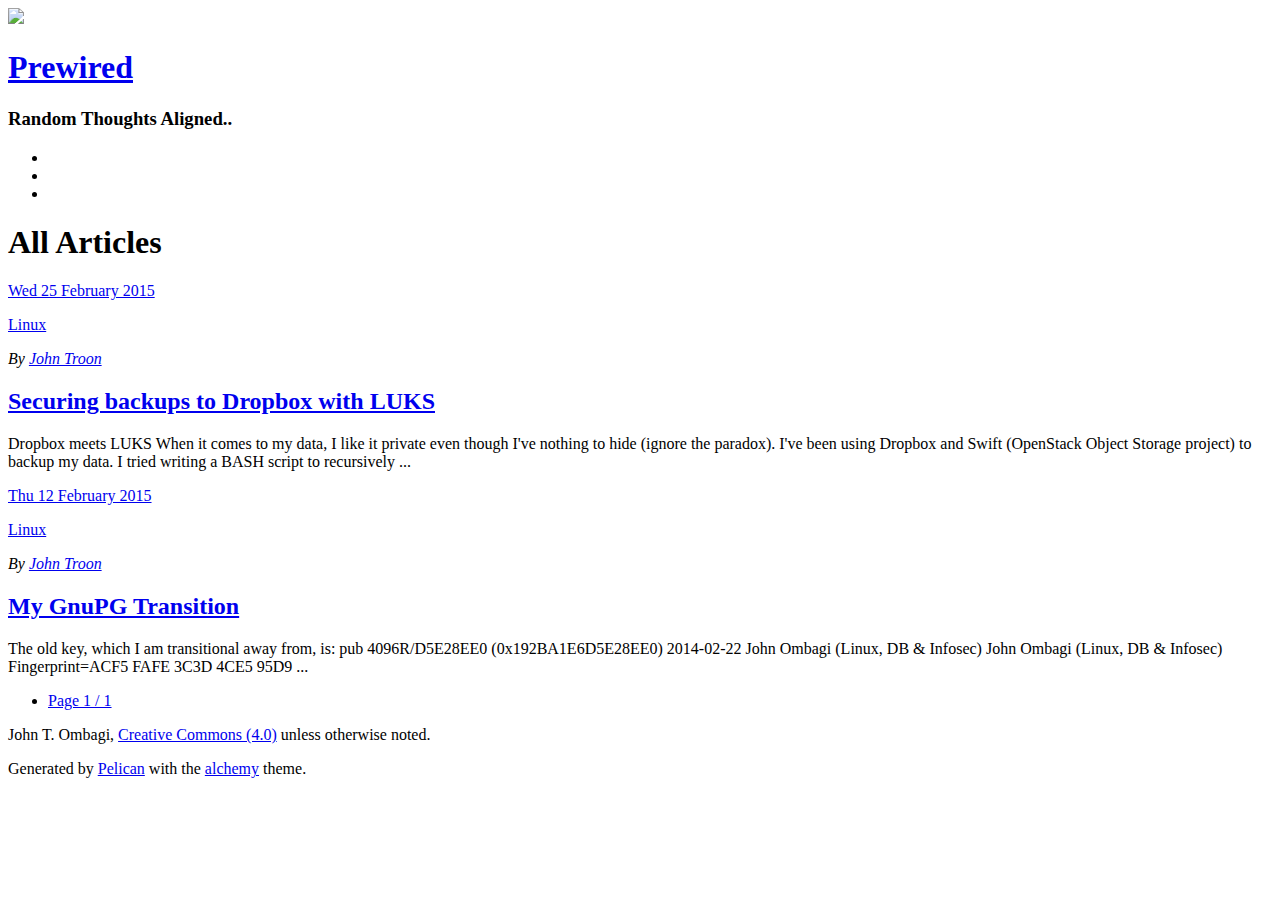
==== output/index.html @ 85cd3982 "made changes on 'Dropbox with LUKS' post" ====
<!DOCTYPE html>
<html lang="en">

<head>
      <meta charset="utf-8">
    <meta http-equiv="X-UA-Compatible" content="IE=edge,chrome=1">
    <meta name="viewport" content="width=device-width, initial-scale=1">
    <link rel="canonical" href="http://prewired.pw/index.html" />

    <title>Random Thoughts Aligned..</title>

      <link rel="icon" type="image/png" href="/favicon-196x196.png" sizes="196x196">
      <link rel="icon" type="image/png" href="/favicon-160x160.png" sizes="160x160">
      <link rel="icon" type="image/png" href="/favicon-96x96.png" sizes="96x96">
      <link rel="icon" type="image/png" href="/favicon-16x16.png" sizes="16x16">
      <link rel="icon" type="image/png" href="/favicon-32x32.png" sizes="32x32">


      <link type="application/atom+xml" rel="alternate" href="/feed/atom.xml"  title="Prewired Atom Feed">

    <link rel="stylesheet" href="http://prewired.pw/theme/css/style.css">

    <!--[if lt IE 9]>
      <script src="https://oss.maxcdn.com/libs/html5shiv/3.7.0/html5shiv.js"></script>
      <script src="https://oss.maxcdn.com/libs/respond.js/1.4.2/respond.min.js"></script>
    <![endif]-->


  <meta name="author" content="John T. Ombagi">
  <meta name="description" content="John Ombagi (aka Troon) personal blog and thoughts dump-site. InfoSec, Linux, Oracle, Databases and rants.">
</head>

<body>
<header class="header">
  <div class="container">
      <div class="header-image pull-left">
        <a class="nodec" href="http://prewired.pw"><img src=/images/profile.png></a>
      </div>
    <div class="header-inner">
      <h1 class="header-name">
        <a class="nodec" href="http://prewired.pw">Prewired</a>
      </h1>
      <h3 class="header-text">Random Thoughts Aligned..</h3>
      <ul class="header-menu list-inline">
          <li><a class="nodec icon-github" href="https://github.com/JohnTroony"></a></li>
          <li><a class="nodec icon-twitter" href="https://twitter.com/JohnTroony"></a></li>
          <li><a class="nodec icon-rss" href="/feed/atom.xml"></a></li>
      </ul>
    </div>
  </div>
</header> <!-- /.header -->  <div class="container">
    <h1>All Articles</h1>
  <div>
      <div class="post mini-post">
        <div class="row">
          <div class="col-md-4">
            <p class="post-date">
              <a class="text-muted" href="/2015/02/dropbox-with-LUKS.html" title="2015-02-25T12:28:00+03:00">Wed 25 February 2015</a>
            </p>
            <p class="post-category">
              <a href="http://prewired.pw/category/linux.html">Linux</a>
            </p>
              <address class="post-author">
                By <a href="http://prewired.pw/author/john-troon.html">John Troon</a>
              </address>
          </div>
          <div class="col-md-8">
            <h2 class="post-title">
              <a href="/2015/02/dropbox-with-LUKS.html" title="Permalink to Securing backups to Dropbox with LUKS">Securing backups to Dropbox with LUKS</a>
            </h2>
            <div class="post-content">
              Dropbox meets LUKS When it comes to my data, I like it private even though I've nothing to hide (ignore the paradox). I've been using Dropbox and Swift (OpenStack Object Storage project) to backup my data. I tried writing a BASH script to recursively ...
            </div>
          </div>
        </div>
      </div>
      <div class="post mini-post">
        <div class="row">
          <div class="col-md-4">
            <p class="post-date">
              <a class="text-muted" href="/2015/02/New-GPG.html" title="2015-02-12T16:28:00+03:00">Thu 12 February 2015</a>
            </p>
            <p class="post-category">
              <a href="http://prewired.pw/category/linux.html">Linux</a>
            </p>
              <address class="post-author">
                By <a href="http://prewired.pw/author/john-troon.html">John Troon</a>
              </address>
          </div>
          <div class="col-md-8">
            <h2 class="post-title">
              <a href="/2015/02/New-GPG.html" title="Permalink to My GnuPG Transition">My GnuPG Transition</a>
            </h2>
            <div class="post-content">
              The old key, which I am transitional away from, is: pub 4096R/D5E28EE0 (0x192BA1E6D5E28EE0) 2014-02-22 John Ombagi (Linux, DB & Infosec) <ombagi@promaxted.com> John Ombagi (Linux, DB & Infosec) <jayombagi@gmail.com> Fingerprint=ACF5 FAFE 3C3D 4CE5 95D9 ...
            </div>
          </div>
        </div>
      </div>
  </div>
  <ul class="pagination">
    <li class="disabled"><a href="#">Page 1 / 1</a></li>
  </ul>
</div>
  </div>
<footer class="footer">
  <div class="container">
    <p class="text-center">
      John T. Ombagi, <a href="http://creativecommons.org/licenses/by/4.0/" target="_blank">Creative Commons (4.0)</a> unless otherwise noted.
    </p>
    <div class="text-center">
      Generated by <a href="http://getpelican.com" target="_blank">Pelican</a> with the <a href="http://github.com/nairobilug/pelican-alchemy">alchemy</a> theme.
    </div>
  </div>
</footer> <!-- /.footer -->
  <script src="http://prewired.pw/theme/js/jquery.min.js"></script>
  <script src="http://prewired.pw/theme/js/bootstrap.min.js"></script>
</body> <!-- 42 -->

</html>
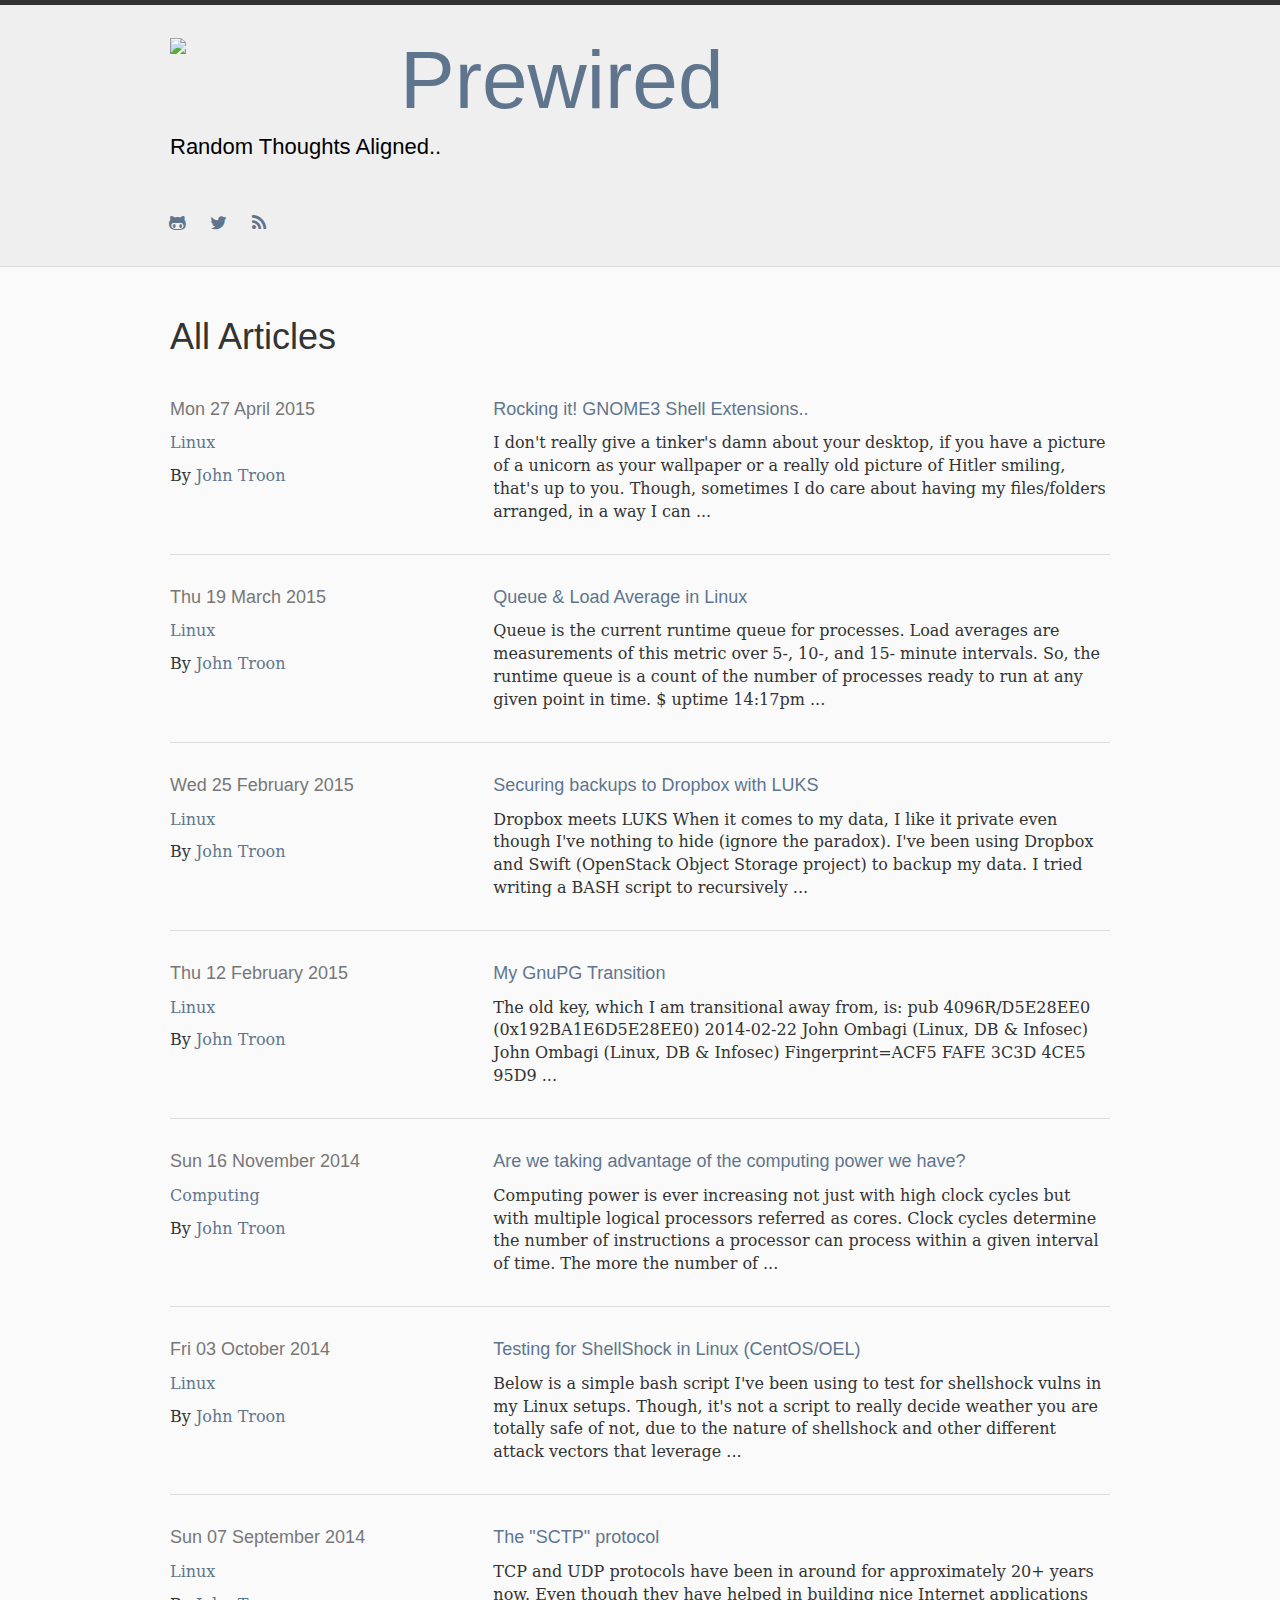
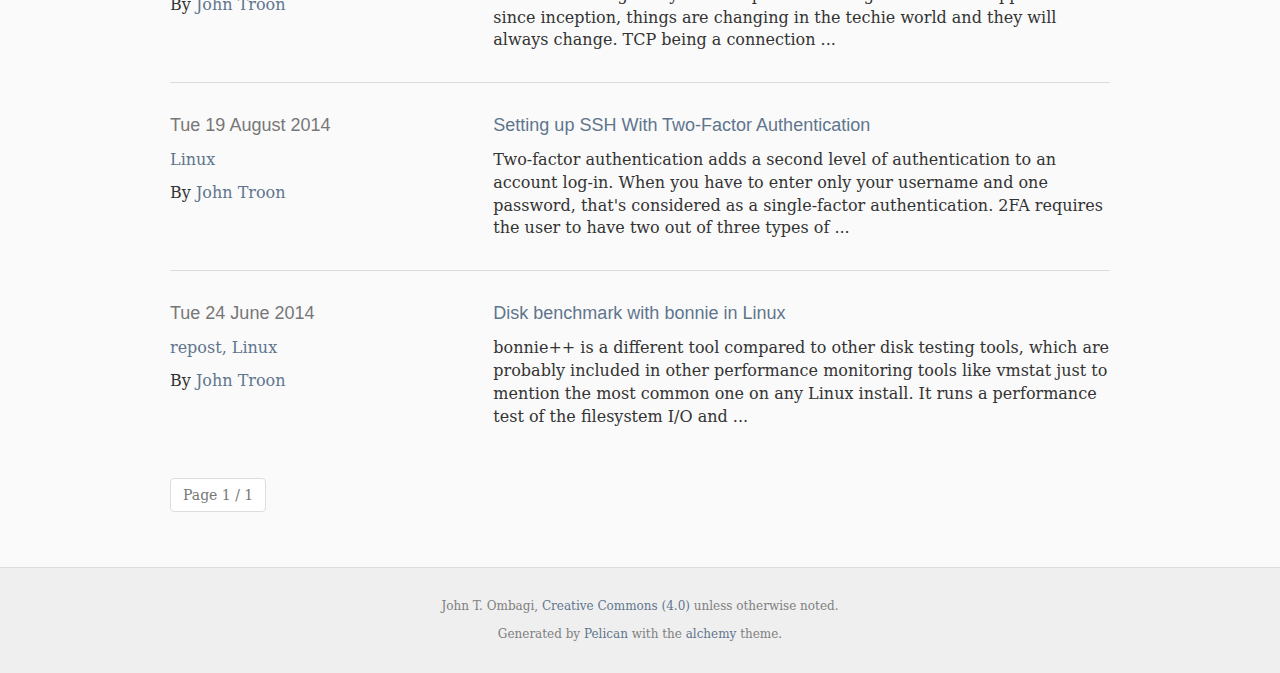
==== commit dc303760: "Merge branch 'master' of github.com:JohnTroony/prewired.pw" ====
--- a/output/index.html
+++ b/output/index.html
@@ -5,7 +5,7 @@
       <meta charset="utf-8">
     <meta http-equiv="X-UA-Compatible" content="IE=edge,chrome=1">
     <meta name="viewport" content="width=device-width, initial-scale=1">
-    <link rel="canonical" href="http://prewired.pw/index.html" />
+    <link rel="canonical" href="./index.html" />
 
     <title>Random Thoughts Aligned..</title>
 
@@ -18,7 +18,7 @@
 
       <link type="application/atom+xml" rel="alternate" href="/feed/atom.xml"  title="Prewired Atom Feed">
 
-    <link rel="stylesheet" href="http://prewired.pw/theme/css/style.css">
+    <link rel="stylesheet" href="./theme/css/style.css">
 
     <!--[if lt IE 9]>
       <script src="https://oss.maxcdn.com/libs/html5shiv/3.7.0/html5shiv.js"></script>
@@ -34,11 +34,11 @@
 <header class="header">
   <div class="container">
       <div class="header-image pull-left">
-        <a class="nodec" href="http://prewired.pw"><img src=/images/profile.png></a>
+        <a class="nodec" href="."><img src=/images/profile.png></a>
       </div>
     <div class="header-inner">
       <h1 class="header-name">
-        <a class="nodec" href="http://prewired.pw">Prewired</a>
+        <a class="nodec" href=".">Prewired</a>
       </h1>
       <h3 class="header-text">Random Thoughts Aligned..</h3>
       <ul class="header-menu list-inline">
@@ -55,13 +55,59 @@
         <div class="row">
           <div class="col-md-4">
             <p class="post-date">
+              <a class="text-muted" href="/2015/04/gnome-extension.html" title="2015-04-27T14:15:00+03:00">Mon 27 April 2015</a>
+            </p>
+            <p class="post-category">
+              <a href="./category/linux.html">Linux</a>
+            </p>
+              <address class="post-author">
+                By <a href="./author/john-troon.html">John Troon</a>
+              </address>
+          </div>
+          <div class="col-md-8">
+            <h2 class="post-title">
+              <a href="/2015/04/gnome-extension.html" title="Permalink to Rocking it! GNOME3 Shell Extensions..">Rocking it! GNOME3 Shell Extensions..</a>
+            </h2>
+            <div class="post-content">
+              I don't really give a tinker's damn about your desktop, if you have a picture of a unicorn as your wallpaper or a really old picture of Hitler smiling, that's up to you. Though, sometimes I do care about having my files/folders arranged, in a way I can ...
+            </div>
+          </div>
+        </div>
+      </div>
+      <div class="post mini-post">
+        <div class="row">
+          <div class="col-md-4">
+            <p class="post-date">
+              <a class="text-muted" href="/2015/03/Queue-and-CPULoads.html" title="2015-03-19T14:15:00+03:00">Thu 19 March 2015</a>
+            </p>
+            <p class="post-category">
+              <a href="./category/linux.html">Linux</a>
+            </p>
+              <address class="post-author">
+                By <a href="./author/john-troon.html">John Troon</a>
+              </address>
+          </div>
+          <div class="col-md-8">
+            <h2 class="post-title">
+              <a href="/2015/03/Queue-and-CPULoads.html" title="Permalink to Queue & Load Average in Linux">Queue & Load Average in Linux</a>
+            </h2>
+            <div class="post-content">
+              Queue is the current runtime queue for processes. Load averages are measurements of this metric over 5-, 10-, and 15- minute intervals. So, the runtime queue is a count of the number of processes ready to run at any given point in time. $ uptime 14:17pm ...
+            </div>
+          </div>
+        </div>
+      </div>
+      <div class="post mini-post">
+        <div class="row">
+          <div class="col-md-4">
+            <p class="post-date">
               <a class="text-muted" href="/2015/02/dropbox-with-LUKS.html" title="2015-02-25T12:28:00+03:00">Wed 25 February 2015</a>
             </p>
             <p class="post-category">
-              <a href="http://prewired.pw/category/linux.html">Linux</a>
-            </p>
-              <address class="post-author">
-                By <a href="http://prewired.pw/author/john-troon.html">John Troon</a>
+              <a href="./category/linux.html">Linux</a>
+            </p>
+              <address class="post-author">
+                By <a href="./author/john-troon.html">John Troon</a>
               </address>
           </div>
           <div class="col-md-8">
@@ -81,10 +127,10 @@
               <a class="text-muted" href="/2015/02/New-GPG.html" title="2015-02-12T16:28:00+03:00">Thu 12 February 2015</a>
             </p>
             <p class="post-category">
-              <a href="http://prewired.pw/category/linux.html">Linux</a>
-            </p>
-              <address class="post-author">
-                By <a href="http://prewired.pw/author/john-troon.html">John Troon</a>
+              <a href="./category/linux.html">Linux</a>
+            </p>
+              <address class="post-author">
+                By <a href="./author/john-troon.html">John Troon</a>
               </address>
           </div>
           <div class="col-md-8">
@@ -93,6 +139,121 @@
             </h2>
             <div class="post-content">
               The old key, which I am transitional away from, is: pub 4096R/D5E28EE0 (0x192BA1E6D5E28EE0) 2014-02-22 John Ombagi (Linux, DB & Infosec) <ombagi@promaxted.com> John Ombagi (Linux, DB & Infosec) <jayombagi@gmail.com> Fingerprint=ACF5 FAFE 3C3D 4CE5 95D9 ...
+            </div>
+          </div>
+        </div>
+      </div>
+      <div class="post mini-post">
+        <div class="row">
+          <div class="col-md-4">
+            <p class="post-date">
+              <a class="text-muted" href="/2014/11/computing-power.html" title="2014-11-16T09:28:00+03:00">Sun 16 November 2014</a>
+            </p>
+            <p class="post-category">
+              <a href="./category/computing.html">Computing</a>
+            </p>
+              <address class="post-author">
+                By <a href="./author/john-troon.html">John Troon</a>
+              </address>
+          </div>
+          <div class="col-md-8">
+            <h2 class="post-title">
+              <a href="/2014/11/computing-power.html" title="Permalink to Are we taking advantage of the computing power we have?">Are we taking advantage of the computing power we have?</a>
+            </h2>
+            <div class="post-content">
+              Computing power is ever increasing not just with high clock cycles but with multiple logical processors referred as cores. Clock cycles determine the number of instructions a processor can process within a given interval of time. The more the number of ...
+            </div>
+          </div>
+        </div>
+      </div>
+      <div class="post mini-post">
+        <div class="row">
+          <div class="col-md-4">
+            <p class="post-date">
+              <a class="text-muted" href="/2014/10/testing-shellshock.html" title="2014-10-03T16:00:00+03:00">Fri 03 October 2014</a>
+            </p>
+            <p class="post-category">
+              <a href="./category/linux.html">Linux</a>
+            </p>
+              <address class="post-author">
+                By <a href="./author/john-troon.html">John Troon</a>
+              </address>
+          </div>
+          <div class="col-md-8">
+            <h2 class="post-title">
+              <a href="/2014/10/testing-shellshock.html" title="Permalink to Testing for ShellShock in Linux (CentOS/OEL)">Testing for ShellShock in Linux (CentOS/OEL)</a>
+            </h2>
+            <div class="post-content">
+              Below is a simple bash script I've been using to test for shellshock vulns in my Linux setups. Though, it's not a script to really decide weather you are totally safe of not, due to the nature of shellshock and other different attack vectors that leverage ...
+            </div>
+          </div>
+        </div>
+      </div>
+      <div class="post mini-post">
+        <div class="row">
+          <div class="col-md-4">
+            <p class="post-date">
+              <a class="text-muted" href="/2014/09/SCTP-protocol.html" title="2014-09-07T12:28:00+03:00">Sun 07 September 2014</a>
+            </p>
+            <p class="post-category">
+              <a href="./category/linux.html">Linux</a>
+            </p>
+              <address class="post-author">
+                By <a href="./author/john-troon.html">John Troon</a>
+              </address>
+          </div>
+          <div class="col-md-8">
+            <h2 class="post-title">
+              <a href="/2014/09/SCTP-protocol.html" title="Permalink to The "SCTP" protocol">The "SCTP" protocol</a>
+            </h2>
+            <div class="post-content">
+              TCP and UDP protocols have been in around for approximately 20+ years now. Even though they have helped in building nice Internet applications since inception, things are changing in the techie world and they will always change. TCP being a connection ...
+            </div>
+          </div>
+        </div>
+      </div>
+      <div class="post mini-post">
+        <div class="row">
+          <div class="col-md-4">
+            <p class="post-date">
+              <a class="text-muted" href="/2014/08/SSH-with-2FA.html" title="2014-08-19T09:00:00+03:00">Tue 19 August 2014</a>
+            </p>
+            <p class="post-category">
+              <a href="./category/linux.html">Linux</a>
+            </p>
+              <address class="post-author">
+                By <a href="./author/john-troon.html">John Troon</a>
+              </address>
+          </div>
+          <div class="col-md-8">
+            <h2 class="post-title">
+              <a href="/2014/08/SSH-with-2FA.html" title="Permalink to Setting up SSH With Two-Factor Authentication">Setting up SSH With Two-Factor Authentication</a>
+            </h2>
+            <div class="post-content">
+              Two-factor authentication adds a second level of authentication to an account log-in. When you have to enter only your username and one password, that's considered as a single-factor authentication. 2FA requires the user to have two out of three types of ...
+            </div>
+          </div>
+        </div>
+      </div>
+      <div class="post mini-post">
+        <div class="row">
+          <div class="col-md-4">
+            <p class="post-date">
+              <a class="text-muted" href="/2014/06/disk-benchmark.html" title="2014-06-24T08:00:00+03:00">Tue 24 June 2014</a>
+            </p>
+            <p class="post-category">
+              <a href="./category/repost-linux.html">repost, Linux</a>
+            </p>
+              <address class="post-author">
+                By <a href="./author/john-troon.html">John Troon</a>
+              </address>
+          </div>
+          <div class="col-md-8">
+            <h2 class="post-title">
+              <a href="/2014/06/disk-benchmark.html" title="Permalink to Disk benchmark with bonnie in Linux">Disk benchmark with bonnie in Linux</a>
+            </h2>
+            <div class="post-content">
+              bonnie++ is a different tool compared to other disk testing tools, which are probably included in other performance monitoring tools like vmstat just to mention the most common one on any Linux install. It runs a performance test of the filesystem I/O and ...
             </div>
           </div>
         </div>
@@ -113,8 +274,8 @@
     </div>
   </div>
 </footer> <!-- /.footer -->
-  <script src="http://prewired.pw/theme/js/jquery.min.js"></script>
-  <script src="http://prewired.pw/theme/js/bootstrap.min.js"></script>
+  <script src="./theme/js/jquery.min.js"></script>
+  <script src="./theme/js/bootstrap.min.js"></script>
 </body> <!-- 42 -->
 
 </html>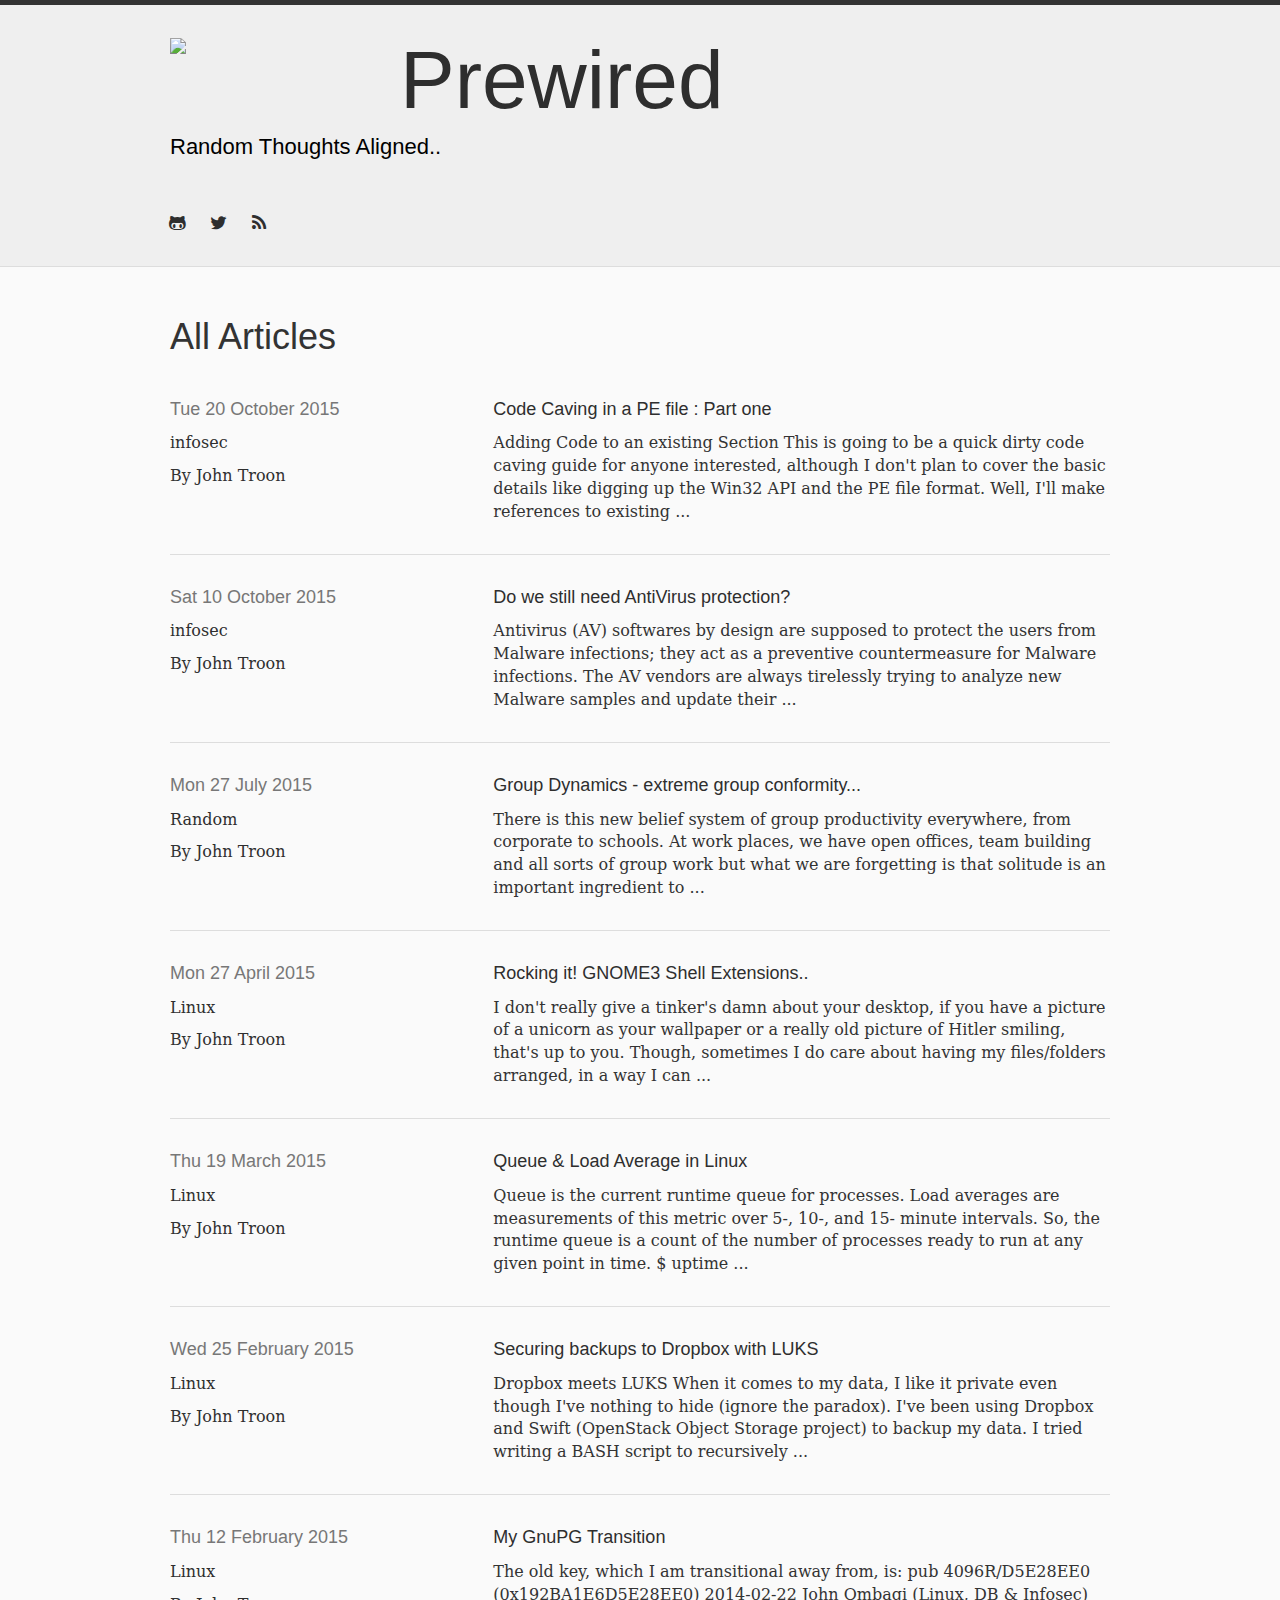
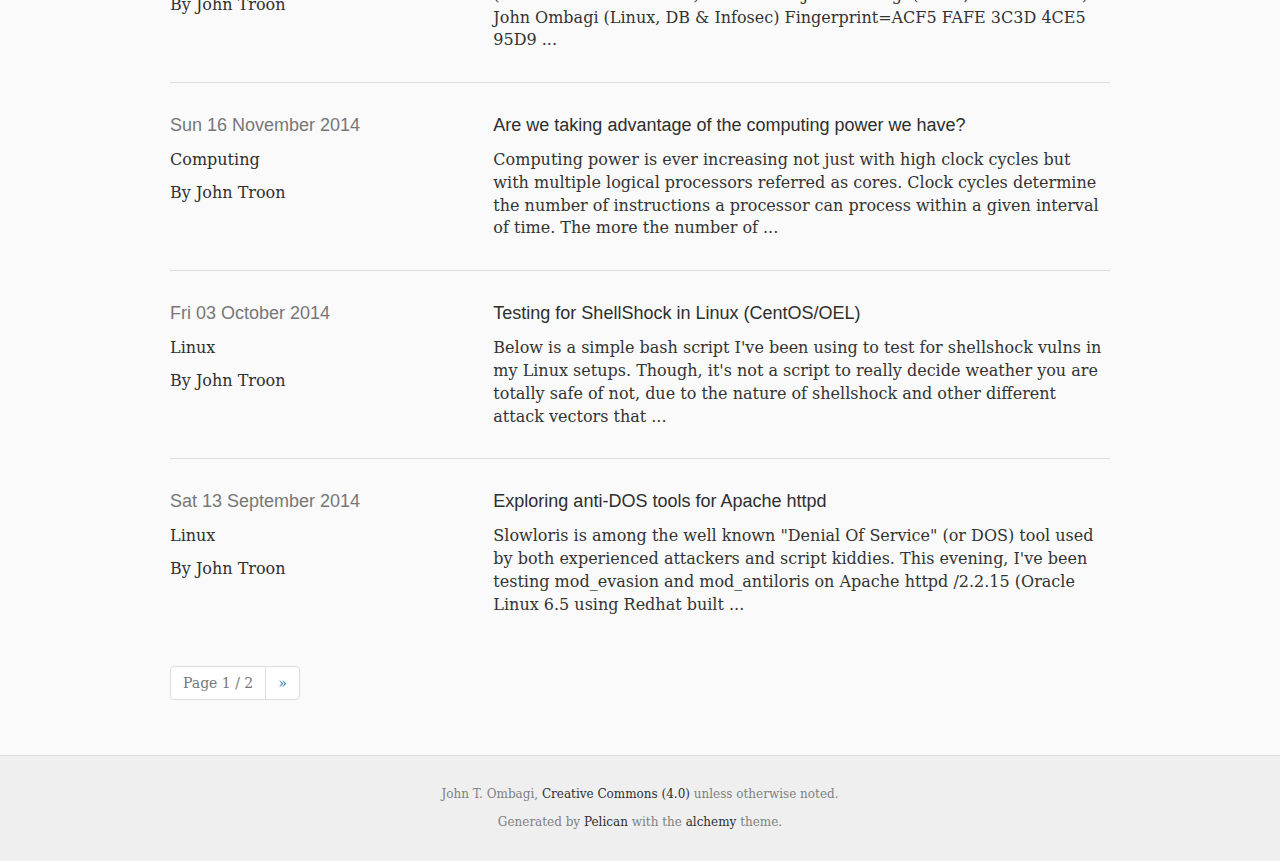
==== commit 2a6d4c33: "Add new blog posts" ====
--- a/output/index.html
+++ b/output/index.html
@@ -55,6 +55,75 @@
         <div class="row">
           <div class="col-md-4">
             <p class="post-date">
+              <a class="text-muted" href="/2015/10/code-caving-part1.html" title="2015-10-20T15:20:00+03:00">Tue 20 October 2015</a>
+            </p>
+            <p class="post-category">
+              <a href="./category/infosec.html">infosec</a>
+            </p>
+              <address class="post-author">
+                By <a href="./author/john-troon.html">John Troon</a>
+              </address>
+          </div>
+          <div class="col-md-8">
+            <h2 class="post-title">
+              <a href="/2015/10/code-caving-part1.html" title="Permalink to Code Caving in a PE file : Part one">Code Caving in a PE file : Part one</a>
+            </h2>
+            <div class="post-content">
+              Adding Code to an existing Section This is going to be a quick dirty code caving guide for anyone interested, although I don't plan to cover the basic details like digging up the Win32 API and the PE file format. Well, I'll make references to existing ...
+            </div>
+          </div>
+        </div>
+      </div>
+      <div class="post mini-post">
+        <div class="row">
+          <div class="col-md-4">
+            <p class="post-date">
+              <a class="text-muted" href="/2015/10/are-AV-still-useful.html" title="2015-10-10T11:41:00+03:00">Sat 10 October 2015</a>
+            </p>
+            <p class="post-category">
+              <a href="./category/infosec.html">infosec</a>
+            </p>
+              <address class="post-author">
+                By <a href="./author/john-troon.html">John Troon</a>
+              </address>
+          </div>
+          <div class="col-md-8">
+            <h2 class="post-title">
+              <a href="/2015/10/are-AV-still-useful.html" title="Permalink to Do we still need AntiVirus protection?">Do we still need AntiVirus protection?</a>
+            </h2>
+            <div class="post-content">
+              Antivirus (AV) softwares by design are supposed to protect the users from Malware infections; they act as a preventive countermeasure for Malware infections. The AV vendors are always tirelessly trying to analyze new Malware samples and update their ...
+            </div>
+          </div>
+        </div>
+      </div>
+      <div class="post mini-post">
+        <div class="row">
+          <div class="col-md-4">
+            <p class="post-date">
+              <a class="text-muted" href="/2015/07/group-dynamics.html" title="2015-07-27T09:28:00+03:00">Mon 27 July 2015</a>
+            </p>
+            <p class="post-category">
+              <a href="./category/random.html">Random</a>
+            </p>
+              <address class="post-author">
+                By <a href="./author/john-troon.html">John Troon</a>
+              </address>
+          </div>
+          <div class="col-md-8">
+            <h2 class="post-title">
+              <a href="/2015/07/group-dynamics.html" title="Permalink to Group Dynamics - extreme group conformity...">Group Dynamics - extreme group conformity...</a>
+            </h2>
+            <div class="post-content">
+              There is this new belief system of group productivity everywhere, from corporate to schools. At work places, we have open offices, team building and all sorts of group work but what we are forgetting is that solitude is an important ingredient to ...
+            </div>
+          </div>
+        </div>
+      </div>
+      <div class="post mini-post">
+        <div class="row">
+          <div class="col-md-4">
+            <p class="post-date">
               <a class="text-muted" href="/2015/04/gnome-extension.html" title="2015-04-27T14:15:00+03:00">Mon 27 April 2015</a>
             </p>
             <p class="post-category">
@@ -92,7 +161,7 @@
               <a href="/2015/03/Queue-and-CPULoads.html" title="Permalink to Queue & Load Average in Linux">Queue & Load Average in Linux</a>
             </h2>
             <div class="post-content">
-              Queue is the current runtime queue for processes. Load averages are measurements of this metric over 5-, 10-, and 15- minute intervals. So, the runtime queue is a count of the number of processes ready to run at any given point in time. $ uptime 14:17pm ...
+              Queue is the current runtime queue for processes. Load averages are measurements of this metric over 5-, 10-, and 15- minute intervals. So, the runtime queue is a count of the number of processes ready to run at any given point in time. $ uptime ...
             </div>
           </div>
         </div>
@@ -184,83 +253,38 @@
               <a href="/2014/10/testing-shellshock.html" title="Permalink to Testing for ShellShock in Linux (CentOS/OEL)">Testing for ShellShock in Linux (CentOS/OEL)</a>
             </h2>
             <div class="post-content">
-              Below is a simple bash script I've been using to test for shellshock vulns in my Linux setups. Though, it's not a script to really decide weather you are totally safe of not, due to the nature of shellshock and other different attack vectors that leverage ...
-            </div>
-          </div>
-        </div>
-      </div>
-      <div class="post mini-post">
-        <div class="row">
-          <div class="col-md-4">
-            <p class="post-date">
-              <a class="text-muted" href="/2014/09/SCTP-protocol.html" title="2014-09-07T12:28:00+03:00">Sun 07 September 2014</a>
-            </p>
-            <p class="post-category">
-              <a href="./category/linux.html">Linux</a>
-            </p>
-              <address class="post-author">
-                By <a href="./author/john-troon.html">John Troon</a>
-              </address>
-          </div>
-          <div class="col-md-8">
-            <h2 class="post-title">
-              <a href="/2014/09/SCTP-protocol.html" title="Permalink to The "SCTP" protocol">The "SCTP" protocol</a>
-            </h2>
-            <div class="post-content">
-              TCP and UDP protocols have been in around for approximately 20+ years now. Even though they have helped in building nice Internet applications since inception, things are changing in the techie world and they will always change. TCP being a connection ...
-            </div>
-          </div>
-        </div>
-      </div>
-      <div class="post mini-post">
-        <div class="row">
-          <div class="col-md-4">
-            <p class="post-date">
-              <a class="text-muted" href="/2014/08/SSH-with-2FA.html" title="2014-08-19T09:00:00+03:00">Tue 19 August 2014</a>
-            </p>
-            <p class="post-category">
-              <a href="./category/linux.html">Linux</a>
-            </p>
-              <address class="post-author">
-                By <a href="./author/john-troon.html">John Troon</a>
-              </address>
-          </div>
-          <div class="col-md-8">
-            <h2 class="post-title">
-              <a href="/2014/08/SSH-with-2FA.html" title="Permalink to Setting up SSH With Two-Factor Authentication">Setting up SSH With Two-Factor Authentication</a>
-            </h2>
-            <div class="post-content">
-              Two-factor authentication adds a second level of authentication to an account log-in. When you have to enter only your username and one password, that's considered as a single-factor authentication. 2FA requires the user to have two out of three types of ...
-            </div>
-          </div>
-        </div>
-      </div>
-      <div class="post mini-post">
-        <div class="row">
-          <div class="col-md-4">
-            <p class="post-date">
-              <a class="text-muted" href="/2014/06/disk-benchmark.html" title="2014-06-24T08:00:00+03:00">Tue 24 June 2014</a>
-            </p>
-            <p class="post-category">
-              <a href="./category/repost-linux.html">repost, Linux</a>
-            </p>
-              <address class="post-author">
-                By <a href="./author/john-troon.html">John Troon</a>
-              </address>
-          </div>
-          <div class="col-md-8">
-            <h2 class="post-title">
-              <a href="/2014/06/disk-benchmark.html" title="Permalink to Disk benchmark with bonnie in Linux">Disk benchmark with bonnie in Linux</a>
-            </h2>
-            <div class="post-content">
-              bonnie++ is a different tool compared to other disk testing tools, which are probably included in other performance monitoring tools like vmstat just to mention the most common one on any Linux install. It runs a performance test of the filesystem I/O and ...
+              Below is a simple bash script I've been using to test for shellshock vulns in my Linux setups. Though, it's not a script to really decide weather you are totally safe of not, due to the nature of shellshock and other different attack vectors that ...
+            </div>
+          </div>
+        </div>
+      </div>
+      <div class="post mini-post">
+        <div class="row">
+          <div class="col-md-4">
+            <p class="post-date">
+              <a class="text-muted" href="/2014/09/exploring-anti-DOS-tools-for-Apache-httpd.html" title="2014-09-13T18:28:00+03:00">Sat 13 September 2014</a>
+            </p>
+            <p class="post-category">
+              <a href="./category/linux.html">Linux</a>
+            </p>
+              <address class="post-author">
+                By <a href="./author/john-troon.html">John Troon</a>
+              </address>
+          </div>
+          <div class="col-md-8">
+            <h2 class="post-title">
+              <a href="/2014/09/exploring-anti-DOS-tools-for-Apache-httpd.html" title="Permalink to Exploring anti-DOS tools for Apache httpd">Exploring anti-DOS tools for Apache httpd</a>
+            </h2>
+            <div class="post-content">
+              Slowloris is among the well known "Denial Of Service" (or DOS) tool used by both experienced attackers and script kiddies. This evening, I've been testing mod_evasion and mod_antiloris on Apache httpd /2.2.15 (Oracle Linux 6.5 using Redhat built ...
             </div>
           </div>
         </div>
       </div>
   </div>
   <ul class="pagination">
-    <li class="disabled"><a href="#">Page 1 / 1</a></li>
+    <li class="disabled"><a href="#">Page 1 / 2</a></li>
+      <li><a href="./index2.html">&raquo;</a></li>
   </ul>
 </div>
   </div>
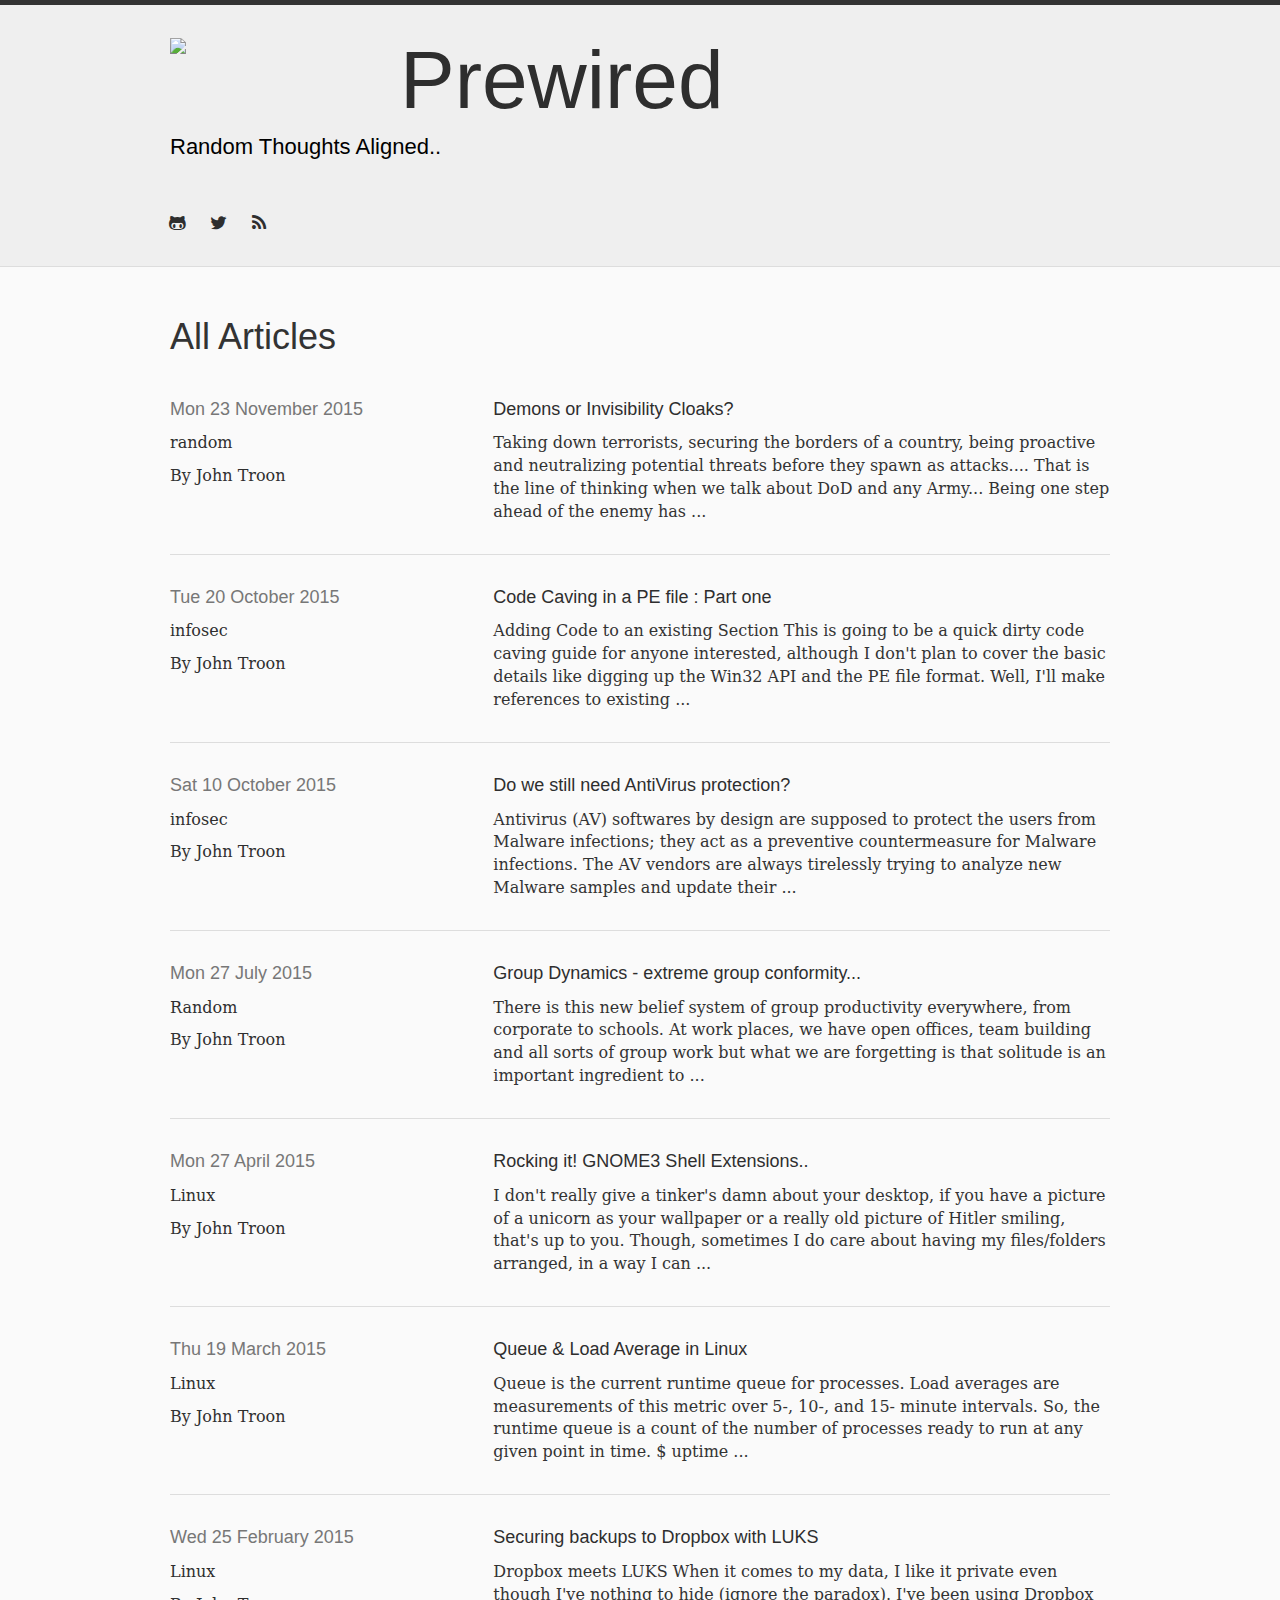
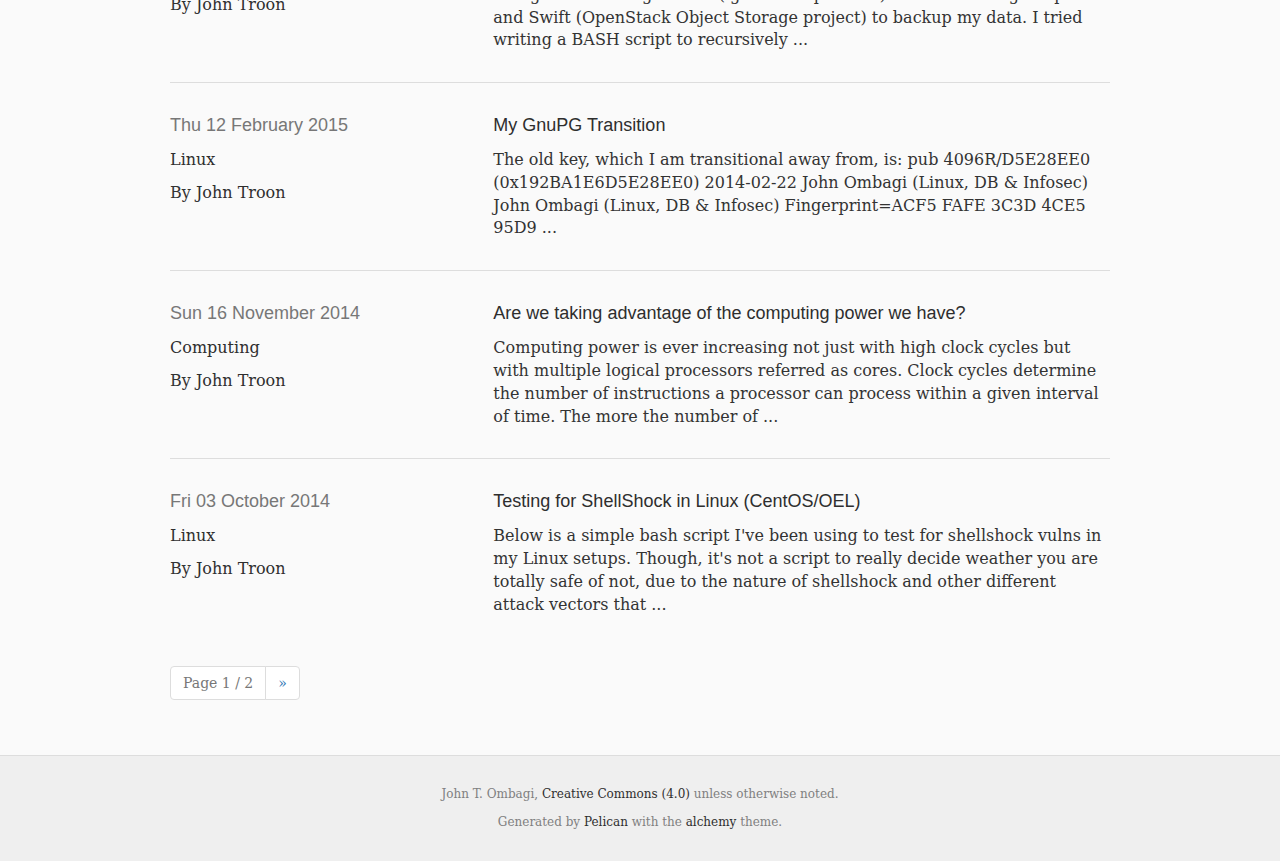
==== commit 4f203a2e: "Add new blog post: 'Demons or Invisibility Cloaks?'" ====
--- a/output/index.html
+++ b/output/index.html
@@ -55,6 +55,29 @@
         <div class="row">
           <div class="col-md-4">
             <p class="post-date">
+              <a class="text-muted" href="/2015/11/Invisibility-Uniform.html" title="2015-11-23T11:41:00+03:00">Mon 23 November 2015</a>
+            </p>
+            <p class="post-category">
+              <a href="./category/random.html">random</a>
+            </p>
+              <address class="post-author">
+                By <a href="./author/john-troon.html">John Troon</a>
+              </address>
+          </div>
+          <div class="col-md-8">
+            <h2 class="post-title">
+              <a href="/2015/11/Invisibility-Uniform.html" title="Permalink to Demons or Invisibility Cloaks?">Demons or Invisibility Cloaks?</a>
+            </h2>
+            <div class="post-content">
+              Taking down terrorists, securing the borders of a country, being proactive and neutralizing potential threats before they spawn as attacks.... That is the line of thinking when we talk about DoD and any Army... Being one step ahead of the enemy has ...
+            </div>
+          </div>
+        </div>
+      </div>
+      <div class="post mini-post">
+        <div class="row">
+          <div class="col-md-4">
+            <p class="post-date">
               <a class="text-muted" href="/2015/10/code-caving-part1.html" title="2015-10-20T15:20:00+03:00">Tue 20 October 2015</a>
             </p>
             <p class="post-category">
@@ -254,29 +277,6 @@
             </h2>
             <div class="post-content">
               Below is a simple bash script I've been using to test for shellshock vulns in my Linux setups. Though, it's not a script to really decide weather you are totally safe of not, due to the nature of shellshock and other different attack vectors that ...
-            </div>
-          </div>
-        </div>
-      </div>
-      <div class="post mini-post">
-        <div class="row">
-          <div class="col-md-4">
-            <p class="post-date">
-              <a class="text-muted" href="/2014/09/exploring-anti-DOS-tools-for-Apache-httpd.html" title="2014-09-13T18:28:00+03:00">Sat 13 September 2014</a>
-            </p>
-            <p class="post-category">
-              <a href="./category/linux.html">Linux</a>
-            </p>
-              <address class="post-author">
-                By <a href="./author/john-troon.html">John Troon</a>
-              </address>
-          </div>
-          <div class="col-md-8">
-            <h2 class="post-title">
-              <a href="/2014/09/exploring-anti-DOS-tools-for-Apache-httpd.html" title="Permalink to Exploring anti-DOS tools for Apache httpd">Exploring anti-DOS tools for Apache httpd</a>
-            </h2>
-            <div class="post-content">
-              Slowloris is among the well known "Denial Of Service" (or DOS) tool used by both experienced attackers and script kiddies. This evening, I've been testing mod_evasion and mod_antiloris on Apache httpd /2.2.15 (Oracle Linux 6.5 using Redhat built ...
             </div>
           </div>
         </div>
